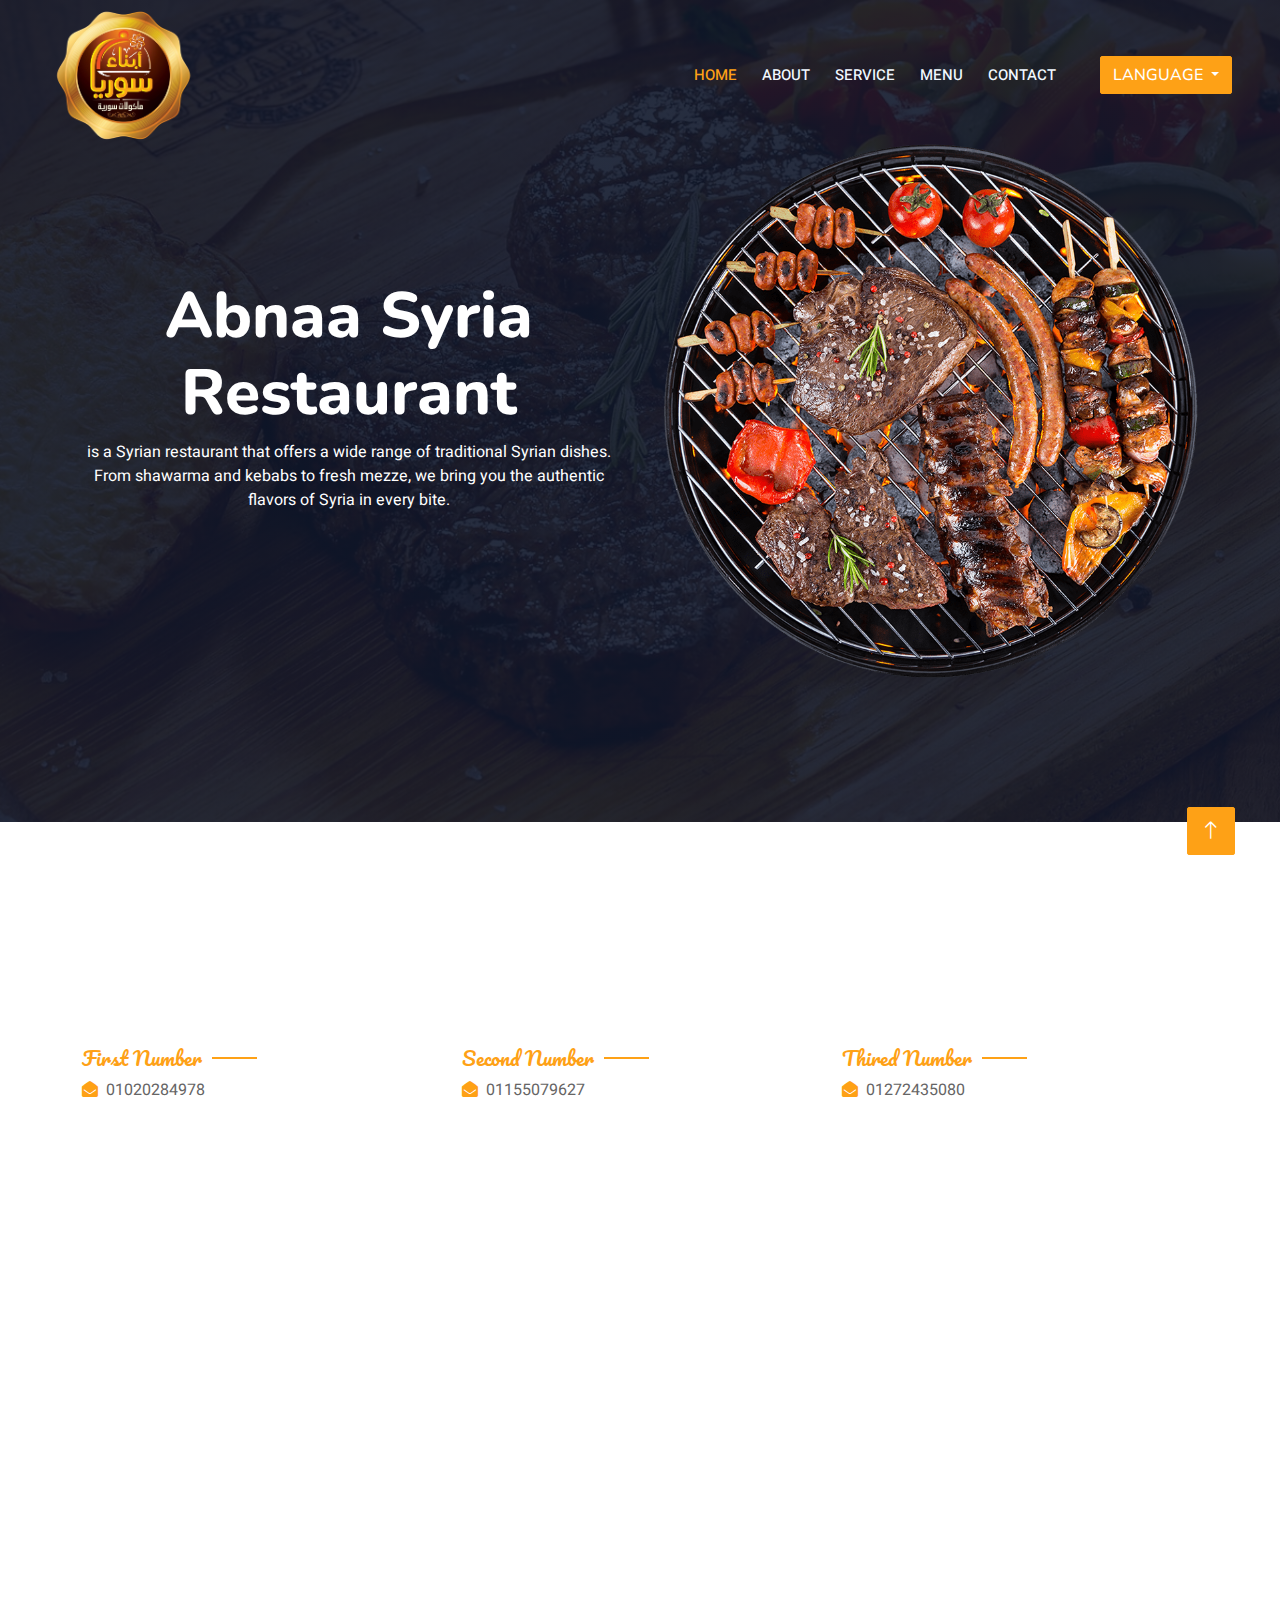
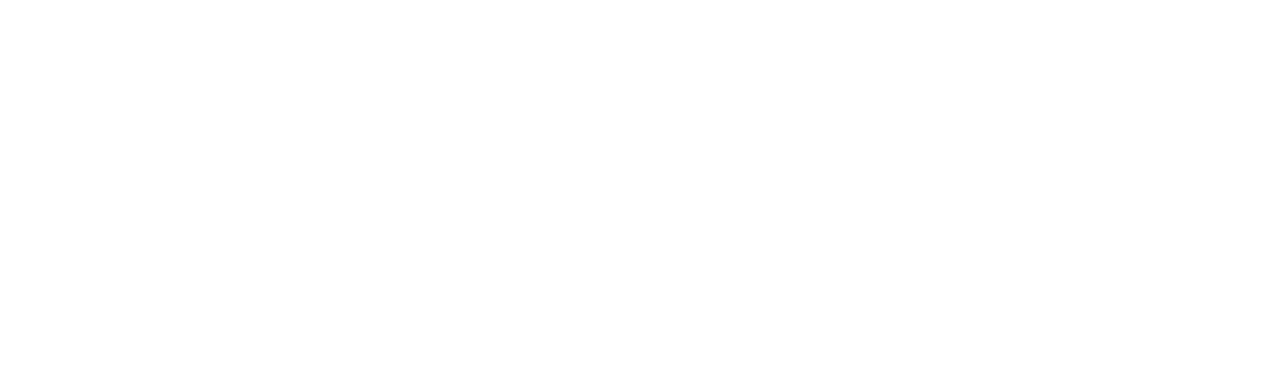
==== contact.html @ 452dc08d "first commit" ====
<!DOCTYPE html>
<html lang="en">

<head>
    <meta charset="utf-8">
    <title>Restoran - Bootstrap Restaurant Template</title>
    <meta content="width=device-width, initial-scale=1.0" name="viewport">
    <meta content="" name="keywords">
    <meta content="" name="description">

    <!-- Favicon -->
    <link href="img/favicon.ico" rel="icon">

    <!-- Google Web Fonts -->
    <link rel="preconnect" href="https://fonts.googleapis.com">
    <link rel="preconnect" href="https://fonts.gstatic.com" crossorigin>
    <link href="https://fonts.googleapis.com/css2?family=Heebo:wght@400;500;600&family=Nunito:wght@600;700;800&family=Pacifico&display=swap" rel="stylesheet">

    <!-- Icon Font Stylesheet -->
    <link href="https://cdnjs.cloudflare.com/ajax/libs/font-awesome/5.10.0/css/all.min.css" rel="stylesheet">
    <link href="https://cdn.jsdelivr.net/npm/bootstrap-icons@1.4.1/font/bootstrap-icons.css" rel="stylesheet">

    <!-- Libraries Stylesheet -->
    <link href="lib/animate/animate.min.css" rel="stylesheet">
    <link href="lib/owlcarousel/assets/owl.carousel.min.css" rel="stylesheet">
    <link href="lib/tempusdominus/css/tempusdominus-bootstrap-4.min.css" rel="stylesheet" />

    <!-- Customized Bootstrap Stylesheet -->
    <link href="css/bootstrap.min.css" rel="stylesheet">

    <!-- Template Stylesheet -->
    <link href="css/style.css" rel="stylesheet">
    <style>
        .dropdown { margin-left: 20px; }
        .menu-item { cursor: pointer; }
    </style>
</head>

<body>
    <div class="container-xxl bg-white p-0">
        <!-- Spinner Start -->
        <div id="spinner" class="show bg-white position-fixed translate-middle w-100 vh-100 top-50 start-50 d-flex align-items-center justify-content-center">
            <div class="spinner-border text-primary" style="width: 3rem; height: 3rem;" role="status">
                <span class="sr-only">Loading...</span>
            </div>
        </div>
        <!-- Spinner End -->


  <!-- Navbar & Hero Start -->
  <div class="container-xxl position-relative p-0">
    <nav class="navbar navbar-expand-lg navbar-dark bg-dark px-4 px-lg-5 py-3 py-lg-0">
        <a href="" class="navbar-brand p-0">
            <img src="img/Logo1.png" alt="Logo">
        </a>
        <button class="navbar-toggler" type="button" data-bs-toggle="collapse" data-bs-target="#navbarCollapse">
            <span class="fa fa-bars"></span>
        </button>
        <div class="collapse navbar-collapse" id="navbarCollapse">
            <div class="navbar-nav ms-auto py-0 pe-4">
                <a href="index.html" class="nav-item nav-link active" id="nav-home">Home</a>
                <a href="#About" class="nav-item nav-link" id="nav-about">About</a>
                <a href="#services" class="nav-item nav-link" id="nav-services">Service</a>
                <a href="#menu" class="nav-item nav-link" id="nav-menu">Menu</a>
                <a href="contact.html" class="nav-item nav-link" id="nav-contact">Contact</a>
            </div>
            <div class="dropdown">
                <button class="btn btn-primary dropdown-toggle" type="button" id="languageToggle" data-bs-toggle="dropdown" aria-expanded="false">
                    Language
                </button>
                <ul class="dropdown-menu" aria-labelledby="languageToggle">
                    <li><a class="dropdown-item" href="#" onclick="setLanguage('en')">English</a></li>
                    <li><a class="dropdown-item" href="#" onclick="setLanguage('ar')">Arabic</a></li>
                </ul>
            </div>
        </div>
    </nav>

    <div class="container-xxl py-5 bg-dark hero-header mb-5">
        <div class="container my-5 py-5">
            <div class="row align-items-center g-5">
                <div class="col-lg-6 text-center text-lg-start">
                    <h1 class="display-3 text-white" id="hero-title" style="text-align: center;">Abnaa Syria<br>Restaurant</h1>
                    <p class="text-white mb-4 pb-2" id="hero-description" style="text-align: center;">is a Syrian restaurant that offers a wide range of traditional Syrian dishes. From shawarma and kebabs to fresh mezze, we bring you the authentic flavors of Syria in every bite.</p>
                </div>
                <div class="col-lg-6 text-center text-lg-end overflow-hidden">
                    <img class="img-fluid" src="img/hero.png" alt="">
                </div>
            </div>
        </div>
    </div>
</div>
<!-- Navbar & Hero End -->


        <!-- Contact Start -->
        <div class="container-xxl py-5">
            <div class="container">
                <div class="text-center wow fadeInUp" data-wow-delay="0.1s">
                    <h5 class="section-title ff-secondary text-center text-primary fw-normal">Contact Us</h5>
                    <h1 class="mb-5">Contact For Any Query</h1>
                </div>
                <div class="row g-4">
                    <div class="col-12">
                        <div class="row gy-4">
                            <div class="col-md-4">
                                <h5 class="section-title ff-secondary fw-normal text-start text-primary">First Number</h5>
                                <p><i class="fa fa-envelope-open text-primary me-2"></i>01020284978</p>
                            </div>
                            <div class="col-md-4">
                                <h5 class="section-title ff-secondary fw-normal text-start text-primary">Second Number</h5>
                                <p><i class="fa fa-envelope-open text-primary me-2"></i>01155079627</p>
                            </div>
                            <div class="col-md-4">
                                <h5 class="section-title ff-secondary fw-normal text-start text-primary">Thired Number</h5>
                                <p><i class="fa fa-envelope-open text-primary me-2"></i>01272435080</p>
                            </div>
                        </div>
                    </div>
                    <div class="col-md-6 wow fadeIn" data-wow-delay="0.1s" style="display: contents;">
                        <iframe class="position-relative rounded w-100 h-100"
                        src="https://www.google.com/maps/embed?pb=!1m14!1m8!1m3!1d13807.79540228952!2d31.3058032!3d30.0956512!3m2!1i1024!2i768!4f13.1!3m3!1m2!1s0x14583fd50112653d%3A0x20a6f83462741867!2z2YXYt9i52YUg2KPYqNmG2KfYoSDYs9mI2LHZitin!5e0!3m2!1sar!2seg!4v1727554201086!5m2!1sar!2seg" 
                        frameborder="0" style="min-height: 350px; border:0;" allowfullscreen="" aria-hidden="false"
                            tabindex="0"></iframe>
                    </div>
                  
                </div>
            </div>
        </div>
        <!-- Contact End -->


               <!-- Footer Start -->
               <div class="container-fluid bg-dark text-light footer pt-5 mt-5 wow fadeIn" data-wow-delay="0.1s">
                <div class="container py-5" >
                    <div class="row g-5" style="justify-content: center;">
                        <div class="col-lg-3 col-md-6">
                            <h4 class="section-title ff-secondary text-start text-primary fw-normal mb-4">Restaurant</h4>
                            <a class="btn btn-link" href="#About">About Us</a>
                            <a class="btn btn-link" href="contact.html">Contact Us</a>
                        </div>
                        <div class="col-lg-3 col-md-6">
                            <h4 class="section-title ff-secondary text-start text-primary fw-normal mb-4">Contact</h4>
                            <p class="mb-2"><i class="fa fa-map-marker-alt me-3"></i>104 Ibn Sender Street,<br> Saray Al-Quba, Zeitoun, Cairo</p>
                            <p class="mb-2"><i class="fa fa-phone-alt me-3"></i>01020284978</p>
                            <div class="d-flex pt-2">
                                <a class="btn btn-outline-light btn-social"  target="_blank"  href="https://web.facebook.com/p/%D9%85%D8%B7%D8%B9%D9%85-%D8%A7%D8%A8%D9%86%D8%A7%D8%A1-%D8%B3%D9%88%D8%B1%D9%8A%D8%A7-100063647687254/"><i class="fab fa-facebook-f"></i></a>
                            </div>
                        </div>
                        <div class="col-lg-3 col-md-6">
                            <h4 class="section-title ff-secondary text-start text-primary fw-normal mb-4">Opening</h4>
                            <h5 class="text-light fw-normal">Saturday - Thursday</h5>
                            <p>09AM - 1AM</p>
                            <h5 class="text-light fw-normal">Friday</h5>
                            <p>10AM - 1AM</p>
                        </div>
                    </div>
                </div>
                <div class="container">
                    <div class="copyright">
                        <div class="row" style="justify-content: center;">
                            <div class="col-md-6 text-center text-md-center mb-3 mb-md-0" style="text-align: center;">
                                &copy; <a class="border-bottom" href="#">Abnaa Syria</a>, All Right Reserved. 	
                                Designed By <a class="border-bottom" target="_blank" href="https://web.facebook.com/mohmmad.thabe">Mohammed-Alammar</a>
                            </div>
                        </div>
                    </div>
                </div>
            </div>
            <!-- Footer End -->


        <!-- Back to Top -->
        <a href="#" class="btn btn-lg btn-primary btn-lg-square back-to-top"><i class="bi bi-arrow-up"></i></a>
    </div>

    <!-- JavaScript Libraries -->
    <script src="https://code.jquery.com/jquery-3.4.1.min.js"></script>
    <script src="https://cdn.jsdelivr.net/npm/bootstrap@5.0.0/dist/js/bootstrap.bundle.min.js"></script>
    <script src="lib/wow/wow.min.js"></script>
    <script src="lib/easing/easing.min.js"></script>
    <script src="lib/waypoints/waypoints.min.js"></script>
    <script src="lib/counterup/counterup.min.js"></script>
    <script src="lib/owlcarousel/owl.carousel.min.js"></script>
    <script src="lib/tempusdominus/js/moment.min.js"></script>
    <script src="lib/tempusdominus/js/moment-timezone.min.js"></script>
    <script src="lib/tempusdominus/js/tempusdominus-bootstrap-4.min.js"></script>

    <!-- Template Javascript -->
    <script src="js/main.js"></script>
</body>

</html>
---- css/style.css ----
/********** Template CSS **********/
:root {
    --primary: #FEA116;
    --light: #F1F8FF;
    --dark: #0F172B;
}
.ff-secondary {
    font-family: 'Pacifico', cursive;
}

.fw-medium {
    font-weight: 600 !important;
}

.fw-semi-bold {
    font-weight: 700 !important;
}

.back-to-top {
    position: fixed;
    display: none;
    right: 45px;
    bottom: 45px;
    z-index: 99;
}


/*** Spinner ***/
#spinner {
    opacity: 0;
    visibility: hidden;
    transition: opacity .5s ease-out, visibility 0s linear .5s;
    z-index: 99999;
}

#spinner.show {
    transition: opacity .5s ease-out, visibility 0s linear 0s;
    visibility: visible;
    opacity: 1;
}


/*** Button ***/
.btn {
    font-family: 'Nunito', sans-serif;
    font-weight: 500;
    text-transform: uppercase;
    transition: .5s;
}

.btn.btn-primary,
.btn.btn-secondary {
    color: #FFFFFF;
}

.btn-square {
    width: 38px;
    height: 38px;
}

.btn-sm-square {
    width: 32px;
    height: 32px;
}

.btn-lg-square {
    width: 48px;
    height: 48px;
}

.btn-square,
.btn-sm-square,
.btn-lg-square {
    padding: 0;
    display: flex;
    align-items: center;
    justify-content: center;
    font-weight: normal;
    border-radius: 2px;
}


/*** Navbar ***/
.navbar-dark .navbar-nav .nav-link {
    position: relative;
    margin-left: 25px;
    padding: 35px 0;
    font-size: 15px;
    color: var(--light) !important;
    text-transform: uppercase;
    font-weight: 500;
    outline: none;
    transition: .5s;
}

.sticky-top.navbar-dark .navbar-nav .nav-link {
    padding: 20px 0;
}

.navbar-dark .navbar-nav .nav-link:hover,
.navbar-dark .navbar-nav .nav-link.active {
    color: var(--primary) !important;
}

.navbar-dark .navbar-brand img {
    max-height: 150px;
    transition: .5s;
}

.sticky-top.navbar-dark .navbar-brand img {
    max-height: 130px;
}

@media (max-width: 991.98px) {
    .sticky-top.navbar-dark {
        position: relative;
    }

    .navbar-dark .navbar-collapse {
        margin-top: 15px;
        border-top: 1px solid rgba(255, 255, 255, .1)
    }

    .navbar-dark .navbar-nav .nav-link,
    .sticky-top.navbar-dark .navbar-nav .nav-link {
        padding: 10px 0;
        margin-left: 0;
    }

    .navbar-dark .navbar-brand img {
        max-height: 45px;
    }
}

@media (min-width: 992px) {
    .navbar-dark {
        position: absolute;
        width: 100%;
        top: 0;
        left: 0;
        z-index: 999;
        background: transparent !important;
    }
    
    .sticky-top.navbar-dark {
        position: fixed;
        background: var(--dark) !important;
    }
}


/*** Hero Header ***/
.hero-header {
    background: linear-gradient(rgba(15, 23, 43, .9), rgba(15, 23, 43, .9)), url(../img/bg-hero.jpg);
    background-position: center center;
    background-repeat: no-repeat;
    background-size: cover;
}

.hero-header img {
    animation: imgRotate 50s linear infinite;
}

@keyframes imgRotate { 
    100% { 
        transform: rotate(360deg); 
    } 
}

.breadcrumb-item + .breadcrumb-item::before {
    color: rgba(255, 255, 255, .5);
}


/*** Section Title ***/
.section-title {
    position: relative;
    display: inline-block;
}

.section-title::before {
    position: absolute;
    content: "";
    width: 45px;
    height: 2px;
    top: 50%;
    left: -55px;
    margin-top: -1px;
    background: var(--primary);
}

.section-title::after {
    position: absolute;
    content: "";
    width: 45px;
    height: 2px;
    top: 50%;
    right: -55px;
    margin-top: -1px;
    background: var(--primary);
}

.section-title.text-start::before,
.section-title.text-end::after {
    display: none;
}


/*** Service ***/
.service-item {
    box-shadow: 0 0 45px rgba(0, 0, 0, .08);
    transition: .5s;
}

.service-item:hover {
    background: var(--primary);
}

.service-item * {
    transition: .5s;
}

.service-item:hover * {
    color: var(--light) !important;
}


/*** Food Menu ***/
.nav-pills .nav-item .active {
    border-bottom: 2px solid var(--primary);
}


/*** Youtube Video ***/
.video {
    position: relative;
    height: 100%;
    min-height: 500px;
    background: linear-gradient(rgba(15, 23, 43, .1), rgba(15, 23, 43, .1)), url(../img/video.jpg);
    background-position: center center;
    background-repeat: no-repeat;
    background-size: cover;
}

.video .btn-play {
    position: absolute;
    z-index: 3;
    top: 50%;
    left: 50%;
    transform: translateX(-50%) translateY(-50%);
    box-sizing: content-box;
    display: block;
    width: 32px;
    height: 44px;
    border-radius: 50%;
    border: none;
    outline: none;
    padding: 18px 20px 18px 28px;
}

.video .btn-play:before {
    content: "";
    position: absolute;
    z-index: 0;
    left: 50%;
    top: 50%;
    transform: translateX(-50%) translateY(-50%);
    display: block;
    width: 100px;
    height: 100px;
    background: var(--primary);
    border-radius: 50%;
    animation: pulse-border 1500ms ease-out infinite;
}

.video .btn-play:after {
    content: "";
    position: absolute;
    z-index: 1;
    left: 50%;
    top: 50%;
    transform: translateX(-50%) translateY(-50%);
    display: block;
    width: 100px;
    height: 100px;
    background: var(--primary);
    border-radius: 50%;
    transition: all 200ms;
}

.video .btn-play img {
    position: relative;
    z-index: 3;
    max-width: 100%;
    width: auto;
    height: auto;
}

.video .btn-play span {
    display: block;
    position: relative;
    z-index: 3;
    width: 0;
    height: 0;
    border-left: 32px solid var(--dark);
    border-top: 22px solid transparent;
    border-bottom: 22px solid transparent;
}

@keyframes pulse-border {
    0% {
        transform: translateX(-50%) translateY(-50%) translateZ(0) scale(1);
        opacity: 1;
    }

    100% {
        transform: translateX(-50%) translateY(-50%) translateZ(0) scale(1.5);
        opacity: 0;
    }
}

#videoModal {
    z-index: 99999;
}

#videoModal .modal-dialog {
    position: relative;
    max-width: 800px;
    margin: 60px auto 0 auto;
}

#videoModal .modal-body {
    position: relative;
    padding: 0px;
}

#videoModal .close {
    position: absolute;
    width: 30px;
    height: 30px;
    right: 0px;
    top: -30px;
    z-index: 999;
    font-size: 30px;
    font-weight: normal;
    color: #FFFFFF;
    background: #000000;
    opacity: 1;
}


/*** Team ***/
.team-item {
    box-shadow: 0 0 45px rgba(0, 0, 0, .08);
    height: calc(100% - 38px);
    transition: .5s;
}

.team-item img {
    transition: .5s;
}

.team-item:hover img {
    transform: scale(1.1);
}

.team-item:hover {
    height: 100%;
}

.team-item .btn {
    border-radius: 38px 38px 0 0;
}


/*** Testimonial ***/
.testimonial-carousel .owl-item .testimonial-item,
.testimonial-carousel .owl-item.center .testimonial-item * {
    transition: .5s;
}

.testimonial-carousel .owl-item.center .testimonial-item {
    background: var(--primary) !important;
    border-color: var(--primary) !important;
}

.testimonial-carousel .owl-item.center .testimonial-item * {
    color: var(--light) !important;
}

.testimonial-carousel .owl-dots {
    margin-top: 24px;
    display: flex;
    align-items: flex-end;
    justify-content: center;
}

.testimonial-carousel .owl-dot {
    position: relative;
    display: inline-block;
    margin: 0 5px;
    width: 15px;
    height: 15px;
    border: 1px solid #CCCCCC;
    border-radius: 15px;
    transition: .5s;
}

.testimonial-carousel .owl-dot.active {
    background: var(--primary);
    border-color: var(--primary);
}


/*** Footer ***/
.footer .btn.btn-social {
    margin-right: 5px;
    width: 35px;
    height: 35px;
    display: flex;
    align-items: center;
    justify-content: center;
    color: var(--light);
    border: 1px solid #FFFFFF;
    border-radius: 35px;
    transition: .3s;
}

.footer .btn.btn-social:hover {
    color: var(--primary);
}

.footer .btn.btn-link {
    display: block;
    margin-bottom: 5px;
    padding: 0;
    text-align: left;
    color: #FFFFFF;
    font-size: 15px;
    font-weight: normal;
    text-transform: capitalize;
    transition: .3s;
}

.footer .btn.btn-link::before {
    position: relative;
    content: "\f105";
    font-family: "Font Awesome 5 Free";
    font-weight: 900;
    margin-right: 10px;
}

.footer .btn.btn-link:hover {
    letter-spacing: 1px;
    box-shadow: none;
}

.footer .copyright {
    padding: 25px 0;
    font-size: 15px;
    border-top: 1px solid rgba(256, 256, 256, .1);
}

.footer .copyright a {
    color: var(--light);
}

.footer .footer-menu a {
    margin-right: 15px;
    padding-right: 15px;
    border-right: 1px solid rgba(255, 255, 255, .1);
}

.footer .footer-menu a:last-child {
    margin-right: 0;
    padding-right: 0;
    border-right: none;
}


#featured .featured-container,
#menu .menu-container {
    display: grid;
    grid-template-columns: repeat(auto-fit, minmax(300px, 1fr));
    gap: 20px;
    margin-top: 40px;
}

.dish-card,
.menu-item {
    background-color: #fff;
    border-radius: 10px;
    box-shadow: 0 5px 15px rgba(0, 0, 0, 0.1);
    overflow: hidden;
    transition: transform 0.3s ease, box-shadow 0.3s ease;
}

.dish-card:hover,
.menu-item:hover {
    transform: translateY(-10px);
    box-shadow: 0 10px 20px rgba(0, 0, 0, 0.2);
}

.dish-card img,
.menu-item img {
    width: 100%;
    height: 250px;
    object-fit: cover;
}

.dish-card h3,
.menu-item p {
    margin: 20px;
    font-size: 1.5rem;
    color: #ff6347;
    font-weight: 600;
}

.dish-card p {
    font-size: 1rem;
    color: #666;
    margin: 0 20px 20px;
}

#menu .menu-item p {
    margin-bottom: 20px;
}
.modal {
    display: none;
    position: fixed;
    top: 0;
    left: 0;
    width: 100%;
    height: 100%;
    background-color: rgba(0, 0, 0, 0.8);
    justify-content: center;
    align-items: center;
    z-index: 1000;
}

.modal img {
    max-width: 90%;
    max-height: 90%;
}

.close {
    position: absolute;
    top: 20px;
    right: 30px;
    color: white;
    font-size: 40px;
    cursor: pointer;
}

@media (max-width: 768px) {
    nav ul {
        flex-direction: column;
        align-items: center;
    }

    .dish-card,
    .menu-item {
        width: 100%;
    }

    h2 {
        font-size: 2rem;
    }
}
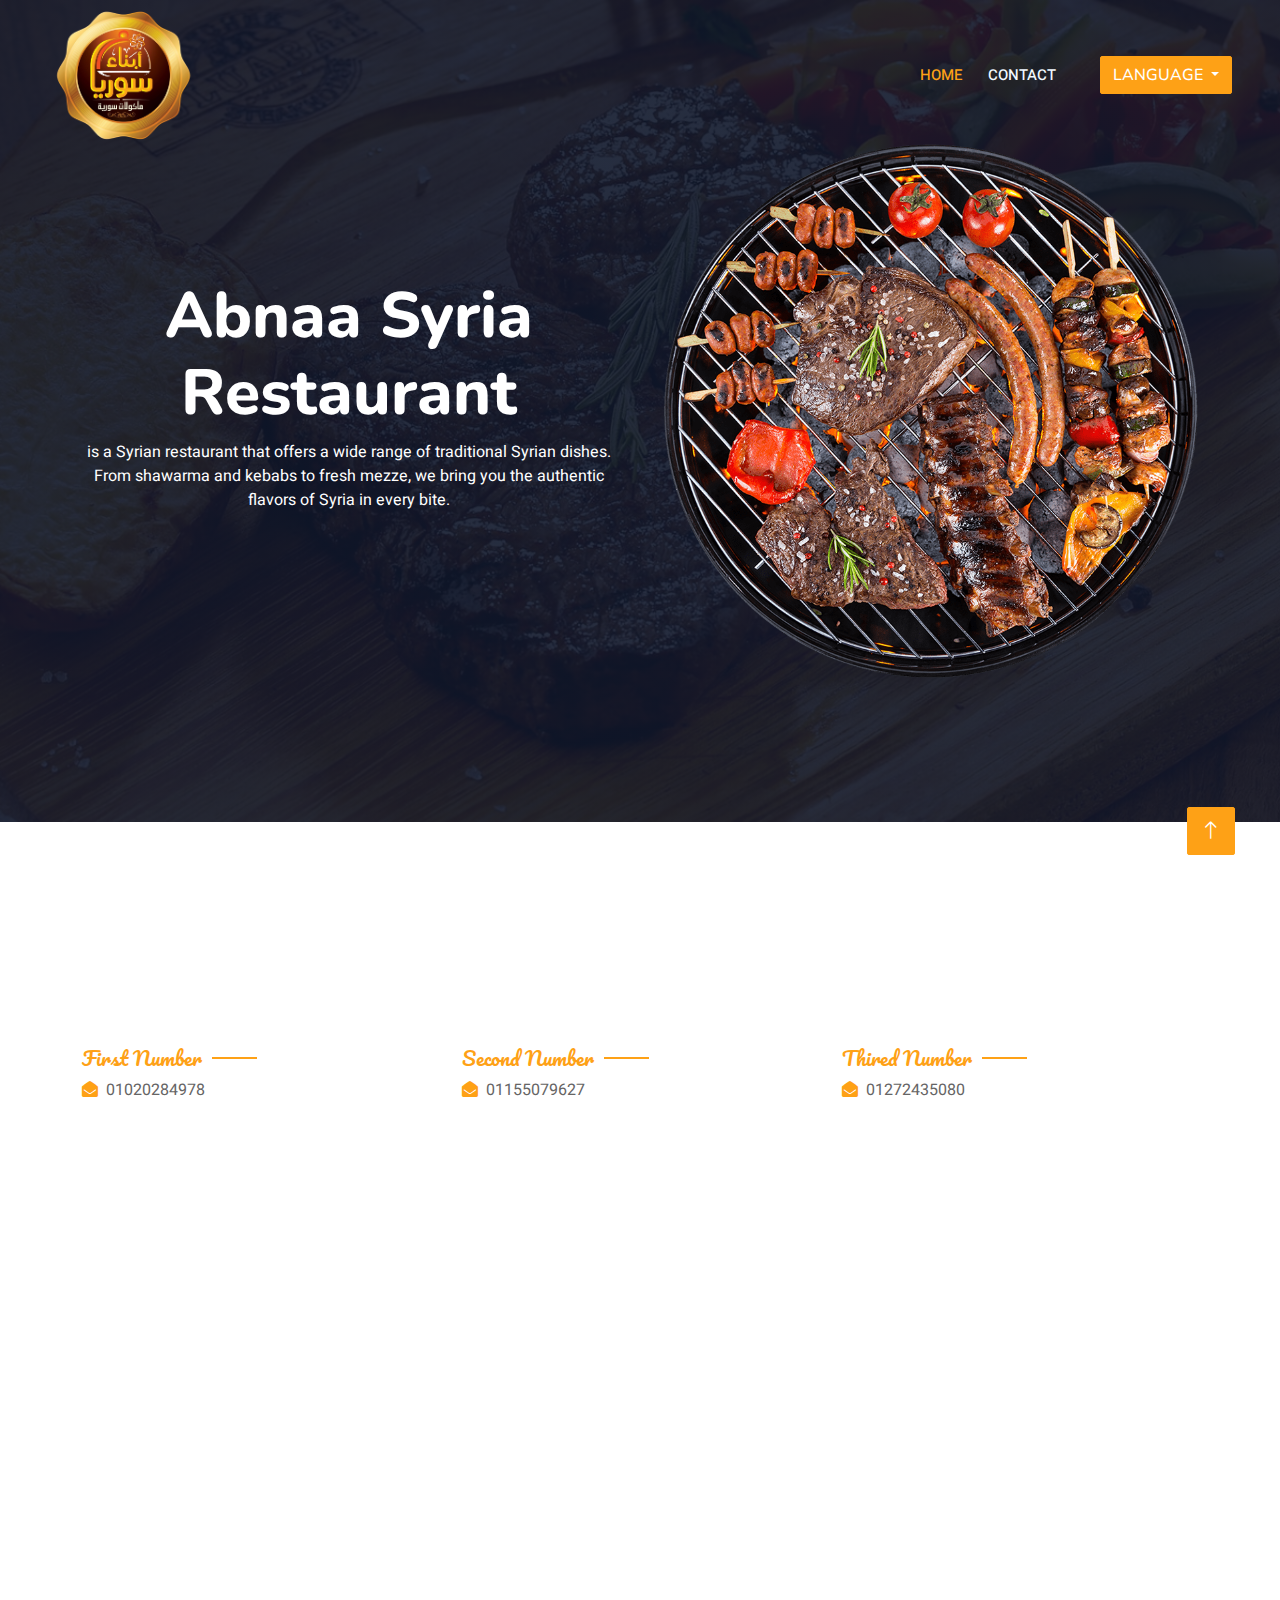
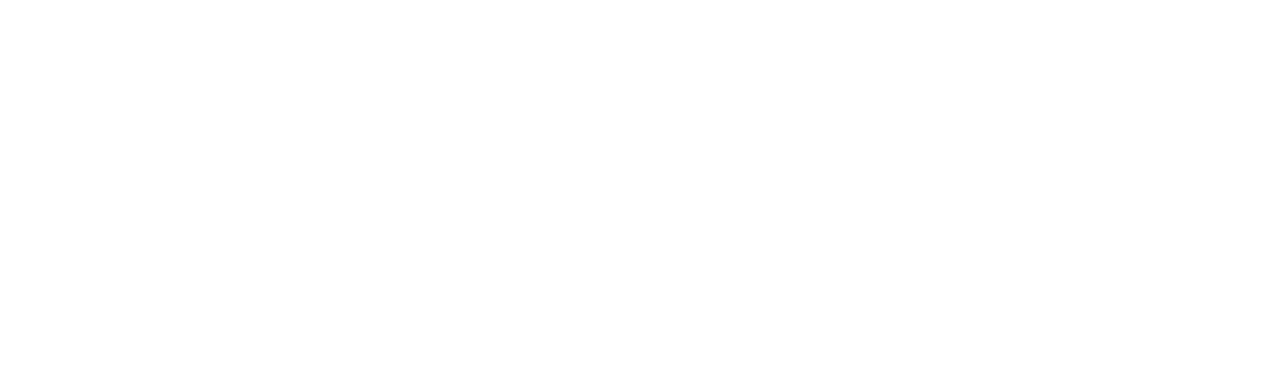
==== commit 95a30832: "Update contact.html" ====
--- a/contact.html
+++ b/contact.html
@@ -47,72 +47,69 @@
         <!-- Spinner End -->
 
 
-  <!-- Navbar & Hero Start -->
-  <div class="container-xxl position-relative p-0">
-    <nav class="navbar navbar-expand-lg navbar-dark bg-dark px-4 px-lg-5 py-3 py-lg-0">
-        <a href="" class="navbar-brand p-0">
-            <img src="img/Logo1.png" alt="Logo">
-        </a>
-        <button class="navbar-toggler" type="button" data-bs-toggle="collapse" data-bs-target="#navbarCollapse">
-            <span class="fa fa-bars"></span>
-        </button>
-        <div class="collapse navbar-collapse" id="navbarCollapse">
-            <div class="navbar-nav ms-auto py-0 pe-4">
-                <a href="index.html" class="nav-item nav-link active" id="nav-home">Home</a>
-                <a href="#About" class="nav-item nav-link" id="nav-about">About</a>
-                <a href="#services" class="nav-item nav-link" id="nav-services">Service</a>
-                <a href="#menu" class="nav-item nav-link" id="nav-menu">Menu</a>
-                <a href="contact.html" class="nav-item nav-link" id="nav-contact">Contact</a>
-            </div>
-            <div class="dropdown">
-                <button class="btn btn-primary dropdown-toggle" type="button" id="languageToggle" data-bs-toggle="dropdown" aria-expanded="false">
-                    Language
+        <!-- Navbar & Hero Start -->
+        <div class="container-xxl position-relative p-0">
+            <nav class="navbar navbar-expand-lg navbar-dark bg-dark px-4 px-lg-5 py-3 py-lg-0">
+                <a href="" class="navbar-brand p-0">
+                    <img src="img/Logo1.png" alt="Logo">
+                </a>
+                <button class="navbar-toggler" type="button" data-bs-toggle="collapse" data-bs-target="#navbarCollapse">
+                    <span class="fa fa-bars"></span>
                 </button>
-                <ul class="dropdown-menu" aria-labelledby="languageToggle">
-                    <li><a class="dropdown-item" href="#" onclick="setLanguage('en')">English</a></li>
-                    <li><a class="dropdown-item" href="#" onclick="setLanguage('ar')">Arabic</a></li>
-                </ul>
+                <div class="collapse navbar-collapse" id="navbarCollapse">
+                    <div class="navbar-nav ms-auto py-0 pe-4">
+                        <a href="index.html" class="nav-item nav-link active" id="nav-home">Home</a>
+                        <a href="contact.html" class="nav-item nav-link" id="nav-contact">Contact</a>
+                    </div>
+                    <div class="dropdown">
+                        <button class="btn btn-primary dropdown-toggle" type="button" id="languageToggle" data-bs-toggle="dropdown" aria-expanded="false">
+                            Language
+                        </button>
+                        <ul class="dropdown-menu" aria-labelledby="languageToggle">
+                            <li><a class="dropdown-item" href="#" onclick="setLanguage('en')">English</a></li>
+                            <li><a class="dropdown-item" href="#" onclick="setLanguage('ar')">Arabic</a></li>
+                        </ul>
+                    </div>
+                </div>
+            </nav>
+    
+            <div class="container-xxl py-5 bg-dark hero-header mb-5">
+                <div class="container my-5 py-5">
+                    <div class="row align-items-center g-5">
+                        <div class="col-lg-6 text-center text-lg-start">
+                            <h1 class="display-3 text-white" id="hero-title" style="text-align: center;">Abnaa Syria<br>Restaurant</h1>
+                            <p class="text-white mb-4 pb-2" id="hero-description" style="text-align: center;">is a Syrian restaurant that offers a wide range of traditional Syrian dishes. From shawarma and kebabs to fresh mezze, we bring you the authentic flavors of Syria in every bite.</p>
+                        </div>
+                        <div class="col-lg-6 text-center text-lg-end overflow-hidden">
+                            <img class="img-fluid" src="img/hero.png" alt="">
+                        </div>
+                    </div>
+                </div>
             </div>
         </div>
-    </nav>
-
-    <div class="container-xxl py-5 bg-dark hero-header mb-5">
-        <div class="container my-5 py-5">
-            <div class="row align-items-center g-5">
-                <div class="col-lg-6 text-center text-lg-start">
-                    <h1 class="display-3 text-white" id="hero-title" style="text-align: center;">Abnaa Syria<br>Restaurant</h1>
-                    <p class="text-white mb-4 pb-2" id="hero-description" style="text-align: center;">is a Syrian restaurant that offers a wide range of traditional Syrian dishes. From shawarma and kebabs to fresh mezze, we bring you the authentic flavors of Syria in every bite.</p>
-                </div>
-                <div class="col-lg-6 text-center text-lg-end overflow-hidden">
-                    <img class="img-fluid" src="img/hero.png" alt="">
-                </div>
-            </div>
-        </div>
-    </div>
-</div>
-<!-- Navbar & Hero End -->
+        <!-- Navbar & Hero End -->
 
 
         <!-- Contact Start -->
         <div class="container-xxl py-5">
             <div class="container">
                 <div class="text-center wow fadeInUp" data-wow-delay="0.1s">
-                    <h5 class="section-title ff-secondary text-center text-primary fw-normal">Contact Us</h5>
-                    <h1 class="mb-5">Contact For Any Query</h1>
+                    <h5 class="section-title ff-secondary text-center text-primary fw-normal" id="nav-contact">Contact Us</h5>
+                    <h1 class="mb-5" id="CONTACTTT">Contact For Any Query</h1>
                 </div>
                 <div class="row g-4">
                     <div class="col-12">
                         <div class="row gy-4">
                             <div class="col-md-4">
-                                <h5 class="section-title ff-secondary fw-normal text-start text-primary">First Number</h5>
+                                <h5 class="section-title ff-secondary fw-normal text-start text-primary" id="FN">First Number</h5>
                                 <p><i class="fa fa-envelope-open text-primary me-2"></i>01020284978</p>
                             </div>
                             <div class="col-md-4">
-                                <h5 class="section-title ff-secondary fw-normal text-start text-primary">Second Number</h5>
+                                <h5 class="section-title ff-secondary fw-normal text-start text-primary" id="SN">Second Number</h5>
                                 <p><i class="fa fa-envelope-open text-primary me-2"></i>01155079627</p>
                             </div>
                             <div class="col-md-4">
-                                <h5 class="section-title ff-secondary fw-normal text-start text-primary">Thired Number</h5>
+                                <h5 class="section-title ff-secondary fw-normal text-start text-primary" id="TN">Thired Number</h5>
                                 <p><i class="fa fa-envelope-open text-primary me-2"></i>01272435080</p>
                             </div>
                         </div>
@@ -130,44 +127,45 @@
         <!-- Contact End -->
 
 
-               <!-- Footer Start -->
-               <div class="container-fluid bg-dark text-light footer pt-5 mt-5 wow fadeIn" data-wow-delay="0.1s">
-                <div class="container py-5" >
-                    <div class="row g-5" style="justify-content: center;">
-                        <div class="col-lg-3 col-md-6">
-                            <h4 class="section-title ff-secondary text-start text-primary fw-normal mb-4">Restaurant</h4>
-                            <a class="btn btn-link" href="#About">About Us</a>
-                            <a class="btn btn-link" href="contact.html">Contact Us</a>
-                        </div>
-                        <div class="col-lg-3 col-md-6">
-                            <h4 class="section-title ff-secondary text-start text-primary fw-normal mb-4">Contact</h4>
-                            <p class="mb-2"><i class="fa fa-map-marker-alt me-3"></i>104 Ibn Sender Street,<br> Saray Al-Quba, Zeitoun, Cairo</p>
-                            <p class="mb-2"><i class="fa fa-phone-alt me-3"></i>01020284978</p>
-                            <div class="d-flex pt-2">
-                                <a class="btn btn-outline-light btn-social"  target="_blank"  href="https://web.facebook.com/p/%D9%85%D8%B7%D8%B9%D9%85-%D8%A7%D8%A8%D9%86%D8%A7%D8%A1-%D8%B3%D9%88%D8%B1%D9%8A%D8%A7-100063647687254/"><i class="fab fa-facebook-f"></i></a>
-                            </div>
-                        </div>
-                        <div class="col-lg-3 col-md-6">
-                            <h4 class="section-title ff-secondary text-start text-primary fw-normal mb-4">Opening</h4>
-                            <h5 class="text-light fw-normal">Saturday - Thursday</h5>
-                            <p>09AM - 1AM</p>
-                            <h5 class="text-light fw-normal">Friday</h5>
-                            <p>10AM - 1AM</p>
-                        </div>
-                    </div>
-                </div>
-                <div class="container">
-                    <div class="copyright">
-                        <div class="row" style="justify-content: center;">
-                            <div class="col-md-6 text-center text-md-center mb-3 mb-md-0" style="text-align: center;">
-                                &copy; <a class="border-bottom" href="#">Abnaa Syria</a>, All Right Reserved. 	
-                                Designed By <a class="border-bottom" target="_blank" href="https://web.facebook.com/mohmmad.thabe">Mohammed-Alammar</a>
-                            </div>
-                        </div>
-                    </div>
-                </div>
-            </div>
-            <!-- Footer End -->
+
+        <!-- Footer Start -->
+        <div class="container-fluid bg-dark text-light footer pt-5 mt-5 wow fadeIn" data-wow-delay="0.1s">
+            <div class="container py-5" >
+                <div class="row g-5" style="justify-content: center;">
+                    <div class="col-lg-3 col-md-6">
+                        <h4 class="section-title ff-secondary text-start text-primary fw-normal mb-4" id="RE">Restaurant</h4>
+                        <a class="btn btn-link" href="#About" id="nav-about">About Us</a>
+                        <a class="btn btn-link" href="contact.html" id="nav-contact">Contact Us</a>
+                    </div>
+                    <div class="col-lg-3 col-md-6">
+                        <h4 class="section-title ff-secondary text-start text-primary fw-normal mb-4" id="nav-contact">Contact</h4>
+                        <p id="Location" class="mb-2"><i class="fa fa-map-marker-alt me-3" ></i >104 Ibn Sender Street, Saray Al-Quba, Zeitoun, Cairo</p>
+                        <p class="mb-2"><i class="fa fa-phone-alt me-3"></i>01020284978</p>
+                        <div class="d-flex pt-2">
+                            <a class="btn btn-outline-light btn-social" target="_blank" href="https://web.facebook.com/p/%D9%85%D8%B7%D8%B9%D9%85-%D8%A7%D8%A8%D9%86%D8%A7%D8%A1-%D8%B3%D9%88%D8%B1%D9%8A%D8%A7-100063647687254/"><i class="fab fa-facebook-f"></i></a>
+                        </div>
+                    </div>
+                    <div class="col-lg-3 col-md-6">
+                        <h4 class="section-title ff-secondary text-start text-primary fw-normal mb-4" id="OP">Opening</h4>
+                        <h5 class="text-light fw-normal" id="ST">Saturday - Thursday</h5>
+                        <p>09AM - 1AM</p>
+                        <h5 class="text-light fw-normal" id="FRI">Friday</h5>
+                        <p>10AM - 1AM</p>
+                    </div>
+                </div>
+            </div>
+            <div class="container">
+                <div class="copyright">
+                    <div class="row" style="justify-content: center;">
+                        <div class="col-md-6 text-center text-md-center mb-3 mb-md-0" style="text-align: center;">
+                            &copy; <a class="border-bottom" href="#">Abnaa Syria</a>, All Right Reserved. 	
+							Designed By <a class="border-bottom"  target="_blank" href="https://web.facebook.com/mohmmad.thabe">Mohammed-Alammar</a>
+                        </div>
+                    </div>
+                </div>
+            </div>
+        </div>
+        <!-- Footer End -->
 
 
         <!-- Back to Top -->
@@ -188,6 +186,130 @@
 
     <!-- Template Javascript -->
     <script src="js/main.js"></script>
+    <script>
+        // Language translations
+        const translations = {
+            en: {
+                "nav-home": "Home",
+                "nav-about": "About",
+                "nav-services": "Service",
+                "nav-menu": "Menu",
+                "nav-contact": "Contact",
+                "hero-title": "Abnaa Syria Restaurant",
+                "hero-description": "is a Syrian restaurant that offers a wide range of traditional Syrian dishes. From shawarma and kebabs to fresh mezze, we bring you the authentic flavors of Syria in every bite.",
+                "service1": "Master Chefs",
+                "service2": "Quality Food",
+                "service3": "Online Order",
+                "service4": "24/7 Service",
+                "about-title": "About Us",
+                "about-heading": "Welcome to Abnaa Syria Restaurant",
+                "about-description1": "At Abnaa Syria, we pride ourselves on offering...",
+                "about-description2": "From our flavorful shawarma and kebabs...",
+                "menu-title": "Our Menu",
+                "menu-item1": "Crepe and Meals",
+                "menu-item2": "Main Menu",
+                "footer-title": "Restaurant",
+                "About":"About Us",
+                "W":"Welcome to Abnaa Syria Restaurant",
+                "A":"At Abnaa Syria, we pride ourselves on offering the finest traditional Syrian dishes. Our chefs carefully craft each meal using authentic recipes and fresh ingredients, bringing you the true taste of Syria in every bite.",
+                "F":"From our flavorful shawarma and kebabs to our wide selection of mezze and desserts, we are dedicated to providing an exceptional dining experience. Whether you're enjoying a hearty meal or indulging in sweet treats like baklava, you'll feel the essence of Syria in every dish.",
+                "Y":"Years of",
+                "E":"Experience",
+                "P":"Popular",
+                "M":"Master Chefs",
+                "T":"Testimonials",
+                "WH":"What Our Clients Say",
+                "AB":"Abnaa Syria brings the authentic taste of Damascus right to your table! The flavors are so rich, it takes me back home. Highly recommended for anyone craving genuine Syrian cuisine!",
+                "AM":"Amira Khaled",
+                "FO":"Food Blogger",
+                "TH":"The shawarma here is hands-down the best I've ever had! Every dish feels like a celebration of authentic Syrian flavors, served with heart and passion.",
+                "JO":"Mansour",
+                "CH":"Chef",
+                "AW":"A wonderful dining experience! The service was excellent, and the dishes were full of unique flavors that transported us straight to Syria. We'll definitely be back!",
+                "SA":"Sarah Ahmed",
+                "TR":"Traveler",
+                "I":"I've tried many Syrian restaurants, but Abnaa Syria stands out with their attention to detail and flavor. Every dish was a delightful surprise. Highly recommend it!",
+                "OM":"Omar Hassan",
+                "FC":"Food Critic",
+                "RE":"Restaurant",
+                "Location":"104 Ibn Sender Street, Saray Al-Quba, Zeitoun, Cairo",
+                "OP":"Opening",
+                "ST":"Saturday - Thursday",
+                "FRI":"Friday",
+                "CONTACTTT":"Contact For Any Query",
+                "FN":"First Number",
+                "SN":"Second Number",
+                "TN":"Thired Number"
+
+                
+            },
+            ar: {
+                "nav-home": "الصفحة الرئيسية",
+                "nav-about": "من نحن",
+                "nav-services": "الخدمات",
+                "nav-menu": "قائمة الطعام",
+                "nav-contact": "اتصل بنا",
+                "hero-title": "مطعم أبناء سوريا",
+                "hero-description": "مطعم سوري يقدم مجموعة متنوعة من الأطباق السورية التقليدية. من الشاورما والكباب إلى المقبلات الطازجة، نقدم لك النكهات الأصيلة لسوريا في كل لقمة",
+                "service1": "طهاة محترفون",
+                "service2": "طعام عالي الجودة",
+                "service3": "طلب عبر الإنترنت",
+                "service4": "خدمة 24/7",
+                "about-title": "من نحن",
+                "about-heading": "مرحبًا بكم في مطعم أبناء سوريا",
+                "about-description1": "في مطعم أبناء سوريا، نفخر بتقديم أشهى الأطباق السورية",
+                "about-description2": "من شاورما وكباب ذو نكهات لذيذة",
+                "menu-title": "قائمة طعامنا",
+                "menu-item1": "كريب و وجبات",
+                "menu-item2": "القائمة الرئيسية",
+                "footer-title": "المطعم",
+                "About":"عننـا",
+                "W": "مرحبًا بكم في مطعم أبناء سوريا",
+                "A": "في مطعم أبناء سوريا، نفخر بتقديم أشهى الأطباق السورية التقليدية. يقوم طهاتنا بإعداد كل وجبة بعناية باستخدام وصفات أصيلة ومكونات طازجة، لنقدم لك الطعم الحقيقي لسوريا في كل لقمة.",
+                "F": "من الشاورما والكباب ذو النكهات الغنية إلى مجموعة واسعة من المقبلات والحلويات، نحن ملتزمون بتقديم تجربة طعام استثنائية. سواء كنت تستمتع بوجبة دسمة أو تتناول الحلويات الشهية مثل البقلاوة، ستشعر بجوهر سوريا في كل طبق.",
+                "Y": "سنوات من",
+                "E": "الخبرة",
+                "P": "مشهور",
+                "M": "الطهاة الماهرون",
+                "T": "الشهادات",
+                "WH": "ماذا يقول عملاؤنا",
+                "AB": "مطعم أبناء سوريا يجلب النكهة الأصيلة لدمشق إلى طاولتك! النكهات غنية جدًا، تأخذني إلى الوطن. أوصي بشدة لأي شخص يتوق إلى المأكولات السورية الأصيلة!",
+                "AM": "أميرة خالد",
+                "FO": "مدونة طعام",
+                "TH": "الشاورما هنا هي أفضل ما تناولته على الإطلاق! كل طبق يبدو وكأنه احتفال بالنكهات السورية الأصيلة، مقدم بكل حب وشغف.",
+                "JO": "منصور",
+                "CH": "طاهٍ",
+                "AW": "تجربة طعام رائعة! كانت الخدمة ممتازة، والأطباق مليئة بالنكهات الفريدة التي نقلتنا مباشرة إلى سوريا. بالتأكيد سنعود!",
+                "SA": " أحمد",
+                "TR": "مسافر",
+                "I": "لقد جربت العديد من المطاعم السورية، لكن مطعم أبناء سوريا يتميز بالاهتمام بالتفاصيل والنكهة. كل طبق كان مفاجأة ممتعة. أوصي به بشدة!",
+                "OM": "عمر حسن",
+                "FC": "ناقد طعام",
+                "RE": "المطعم",
+                "Location": "104 شارع ابن سندر، سراي القبة، الزيتون، القاهرة",
+                "OP": "مواعيد العمل",
+                "ST": "السبت - الخميس",
+                "FRI": "الجمعة",
+                "CONTACTTT": "تواصل معنا لأي استفسار",
+    "FN": "الرقم الأول",
+    "SN": "الرقم الثاني",
+    "TN": "الرقم الثالث"
+            }
+        };
+
+        // Set language function
+        function setLanguage(language) {
+            document.querySelectorAll('[id]').forEach(function(element) {
+                const key = element.id;
+                if (translations[language][key]) {
+                    element.textContent = translations[language][key];
+                }
+            });
+        }
+
+        // Set default language (English)
+        setLanguage('en');
+    </script>
 </body>
 
-</html>+</html>
--- a/css/style.css
+++ b/css/style.css
@@ -567,3 +567,18 @@
         font-size: 2rem;
     }
 }
+@media (max-width: 991.98px) {
+    .navbar-dark .navbar-brand img {
+        max-height: 100px;
+    }
+}
+.navbar-toggler {
+    padding: .25rem .75rem;
+    font-size: 1.8rem;
+    line-height: 1;
+    background-color: transparent;
+    border: 1px solid transparent;
+    border-radius: 2px;
+    transition: box-shadow 0.15s ease-in-out;
+}
+
